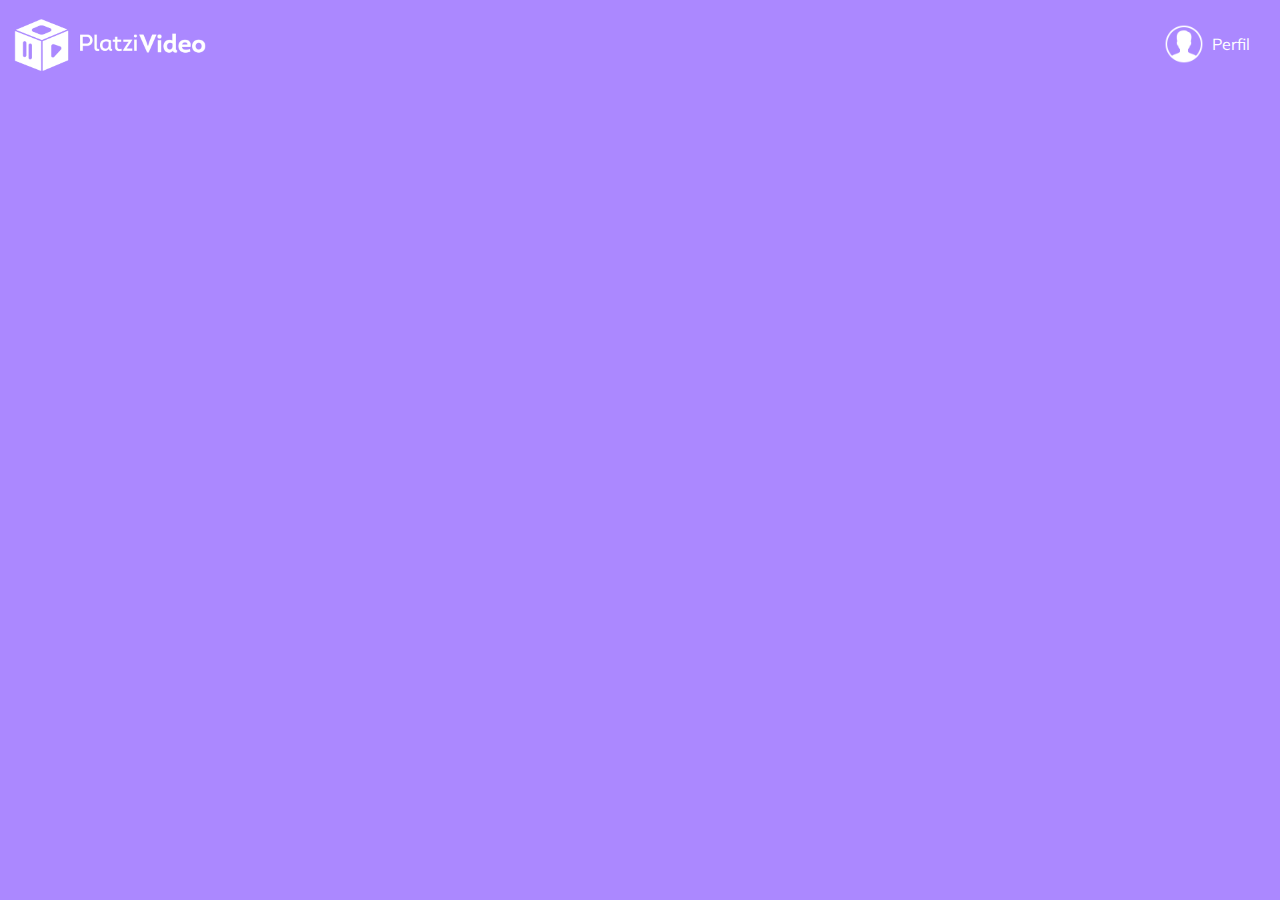
==== index.html @ ec13cbf6 "first commit" ====
<!DOCTYPE html>
<html lang="en">
    <head>
        <meta charset="UTF-8">
        <meta name="viewport" content="width=device-width, initial-scale=1.0">
        <title>Document</title>
        <link href="https://fonts.googleapis.com/css?family=Muli&display=swap" rel="stylesheet">
    </head>
    <style>
        body {
            font-family: 'Muli', sans-serif;
            margin: 0px;
            background-color: #AB88FF;
        }
        .header {
            background-color: #AB88FF;
            width: 100%;
            height: 80px;
            display: flex;
            justify-content: space-between;
            align-items: center;
        }
        .header__img {
            width: 200px;
            margin-top: 10px;
            margin-left: 10px;
        }
        .header__menu {
            margin-right: 30px;
        }
        
        .header__menu ul {
            display: none;
            list-style: none;
            padding: 0px;
            position: absolute;
            width: 100px;
            text-align: right;
        }
        .header__menu:hover ul, ul:hover{
            display: block;
        }
        .header__menu li {
            margin: 10px 0px;
        }
        .header__menu li a {
            color: #ffffff;
            text-decoration: none;
        }
        .header__menu li a:hover {
            text-decoration: underline;
        }
        .header__menu--profile {
            align-items: center;
            display: flex;
            margin-top: 8px;
        }
        .header__menu--profile img {
            margin-right: 8px;
            width: 40px;
            height: 40px;
        }
        .header__menu--profile p {
            margin: 0px;
            color: #ffffff;
        }
    </style>
    <body>
        <header class="header">
            <img class="header__img" src="img/logo-platzi-video-BW2.png" alt="Platzi Logo">
            <div class="header__menu">
                <div class="header__menu--profile">
                    <img src="img/user-icon.png" alt="User">
                    <p>Perfil</p>
                </div>
                <ul>
                    <li><a href="">Cuenta</a></li>
                    <li><a href="">Cerrar Sesión</a></li>
                </ul>
            </div>
        </header> 
    </body>
</html>
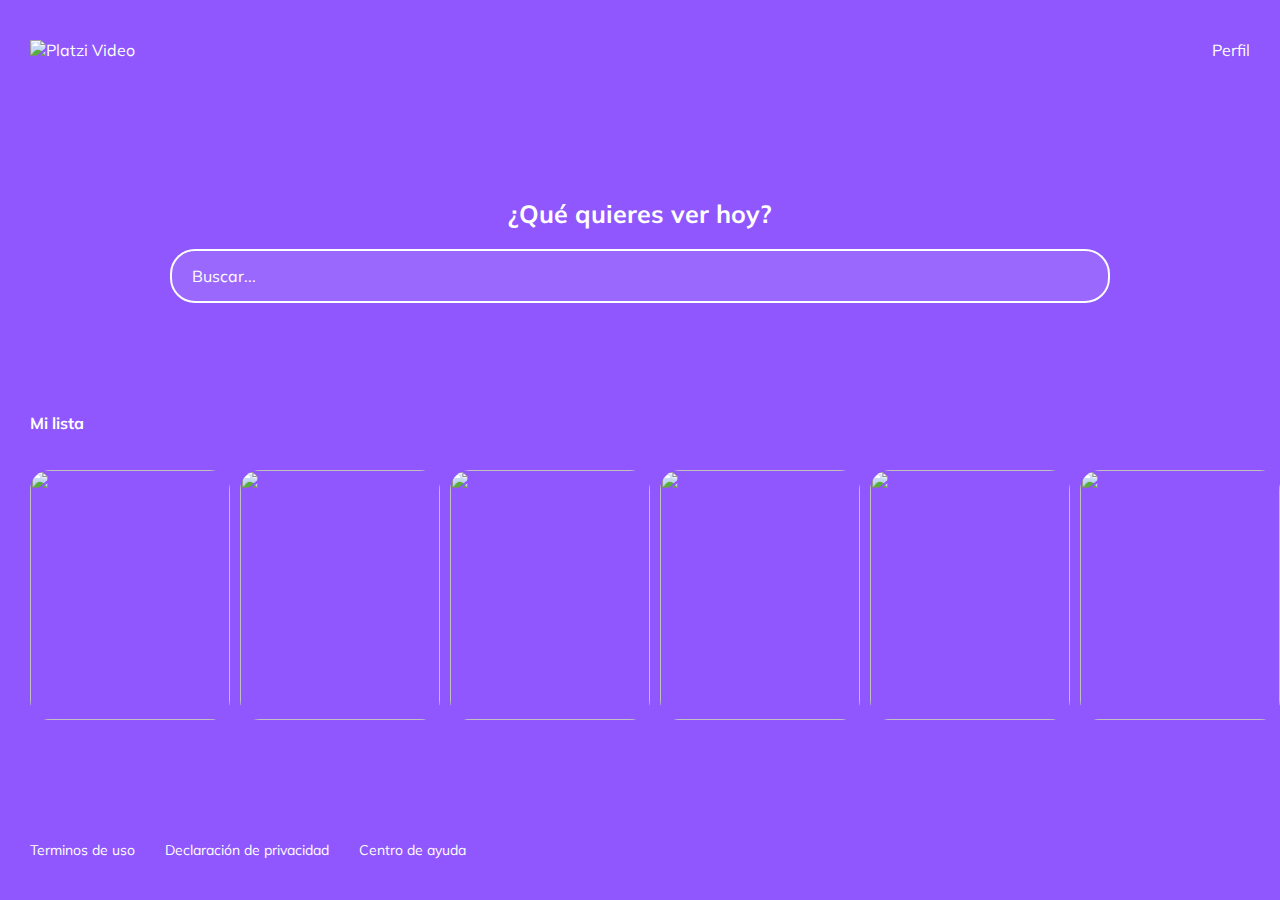
==== commit 77e2e137: "copiando y pegando" ====
--- a/index.html
+++ b/index.html
@@ -1,83 +1,144 @@
 <!DOCTYPE html>
 <html lang="en">
-    <head>
-        <meta charset="UTF-8">
-        <meta name="viewport" content="width=device-width, initial-scale=1.0">
-        <title>Document</title>
-        <link href="https://fonts.googleapis.com/css?family=Muli&display=swap" rel="stylesheet">
-    </head>
-    <style>
-        body {
-            font-family: 'Muli', sans-serif;
-            margin: 0px;
-            background-color: #AB88FF;
-        }
-        .header {
-            background-color: #AB88FF;
-            width: 100%;
-            height: 80px;
-            display: flex;
-            justify-content: space-between;
-            align-items: center;
-        }
-        .header__img {
-            width: 200px;
-            margin-top: 10px;
-            margin-left: 10px;
-        }
-        .header__menu {
-            margin-right: 30px;
-        }
-        
-        .header__menu ul {
-            display: none;
-            list-style: none;
-            padding: 0px;
-            position: absolute;
-            width: 100px;
-            text-align: right;
-        }
-        .header__menu:hover ul, ul:hover{
-            display: block;
-        }
-        .header__menu li {
-            margin: 10px 0px;
-        }
-        .header__menu li a {
-            color: #ffffff;
-            text-decoration: none;
-        }
-        .header__menu li a:hover {
-            text-decoration: underline;
-        }
-        .header__menu--profile {
-            align-items: center;
-            display: flex;
-            margin-top: 8px;
-        }
-        .header__menu--profile img {
-            margin-right: 8px;
-            width: 40px;
-            height: 40px;
-        }
-        .header__menu--profile p {
-            margin: 0px;
-            color: #ffffff;
-        }
-    </style>
-    <body>
-        <header class="header">
-            <img class="header__img" src="img/logo-platzi-video-BW2.png" alt="Platzi Logo">
-            <div class="header__menu">
-                <div class="header__menu--profile">
-                    <img src="img/user-icon.png" alt="User">
-                    <p>Perfil</p>
-                </div>
-                <ul>
-                    <li><a href="">Cuenta</a></li>
-                    <li><a href="">Cerrar Sesión</a></li>
-                </ul>
+<head>
+  <meta charset="UTF-8">
+  <meta name="viewport" content="width=device-width, initial-scale=1.0">
+  <meta http-equiv="X-UA-Compatible" content="ie=edge">
+  <!-- Font -->
+  <link href="https://fonts.googleapis.com/css?family=Muli&display=swap" rel="stylesheet">
+  <!-- Styles -->
+  <link rel="stylesheet" href="css/style.css">
+  <!-- Title -->
+  <title>Maquetación Principal</title>
+</head>
+<body>
+    <header class="header">
+      <img class="header__img" src="../assets/logo-platzi-video-BW2.png" alt="Platzi Video">
+      <div class="header__menu">
+        <div class="header__menu--profile">
+          <img src="./assets/user-icon.png" alt="">
+          <p>Perfil</p>
+        </div>
+        <ul>
+          <li><a href="/">Cuenta</a></li>
+          <li><a href="/">Cerrar Sesión</a></li>
+        </ul>
+      </div>
+    </header>
+
+    <section class="main">
+      <h2 class="main__title">¿Qué quieres ver hoy?</h2>
+      <input type="text" class="input" placeholder="Buscar...">
+    </section>
+
+    <h2 class="categories__title">Mi lista</h2>
+
+    <section class="carousel">
+      <div class="carousel__container">
+    
+        <div class="carousel-item">
+          <img class="carousel-item__img" src="https://images.pexels.com/photos/789822/pexels-photo-789822.jpeg?auto=format%2Ccompress&cs=tinysrgb&dpr=2&h=750&w=1260" alt=""  />
+          <div class="carousel-item__details">
+            <div>
+              <img class="carousel-item__details--img" src="./assets/play-icon.png" alt="Play Icon"> 
+              <img class="carousel-item__details--img" src="./assets/plus-icon.png" alt="Plus Icon"> 
             </div>
-        </header> 
-    </body>
+            <p class="carousel-item__details--title">Título descriptivo</p>
+            <p class="carousel-item__details--subtitle">2019 16+ 114 minutos</p>
+          </div>
+        </div>
+  
+        <div class="carousel-item">
+          <img class="carousel-item__img" src="https://images.pexels.com/photos/1427741/pexels-photo-1427741.jpeg?auto=format%2Ccompress&cs=tinysrgb&dpr=2&h=750&w=1260" alt=""  />
+          <div class="carousel-item__details">
+            <div>             
+              <img class="carousel-item__details--img" src="./assets/play-icon.png" alt="Play Icon">
+              <img class="carousel-item__details--img" src="./assets/plus-icon.png" alt="Plus Icon">
+            </div>
+            <p class="carousel-item__details--title">Título descriptivo</p>
+            <p class="carousel-item__details--subtitle">2019 16+ 114 minutos</p>
+          </div>
+        </div>
+  
+        <div class="carousel-item">
+          <img class="carousel-item__img" src="https://images.pexels.com/photos/705792/pexels-photo-705792.jpeg?auto=compress&cs=tinysrgb&dpr=2&w=500" alt=""  />
+          <div class="carousel-item__details">
+            <div>             
+              <img class="carousel-item__details--img" src="./assets/play-icon.png" alt="Play Icon">
+              <img class="carousel-item__details--img" src="./assets/plus-icon.png" alt="Plus Icon">
+            </div>
+            <p class="carousel-item__details--title">Título descriptivo</p>
+            <p class="carousel-item__details--subtitle">2019 16+ 114 minutos</p>
+          </div>
+        </div>
+  
+        <div class="carousel-item">
+          <img class="carousel-item__img" src="https://images.pexels.com/photos/904276/pexels-photo-904276.jpeg?auto=compress&cs=tinysrgb&dpr=2&w=500" alt=""  />
+          <div class="carousel-item__details">
+            <div>             
+              <img class="carousel-item__details--img" src="./assets/play-icon.png" alt="Play Icon">
+              <img class="carousel-item__details--img" src="./assets/plus-icon.png" alt="Plus Icon">
+            </div>
+            <p class="carousel-item__details--title">Título descriptivo</p>
+            <p class="carousel-item__details--subtitle">2019 16+ 114 minutos</p>
+          </div>
+        </div>
+  
+        <div class="carousel-item">
+          <img class="carousel-item__img" src="https://images.pexels.com/photos/1172207/pexels-photo-1172207.jpeg?auto=format%2Ccompress&cs=tinysrgb&dpr=2&w=500" alt=""  />
+          <div class="carousel-item__details">
+            <div>             
+              <img class="carousel-item__details--img" src="./assets/play-icon.png" alt="Play Icon">
+              <img class="carousel-item__details--img" src="./assets/plus-icon.png" alt="Plus Icon">
+            </div>
+            <p class="carousel-item__details--title">Título descriptivo</p>
+            <p class="carousel-item__details--subtitle">2019 16+ 114 minutos</p>
+          </div>
+        </div>
+  
+        <div class="carousel-item">
+          <img class="carousel-item__img" src="https://images.pexels.com/photos/233129/pexels-photo-233129.jpeg?auto=compress&cs=tinysrgb&dpr=2&w=500" alt=""  />
+          <div class="carousel-item__details">
+            <div>             
+              <img class="carousel-item__details--img" src="./assets/play-icon.png" alt="Play Icon">
+              <img class="carousel-item__details--img" src="./assets/plus-icon.png" alt="Plus Icon">
+            </div>
+            <p class="carousel-item__details--title">Título descriptivo</p>
+            <p class="carousel-item__details--subtitle">2019 16+ 114 minutos</p>
+          </div>
+        </div>
+  
+        <div class="carousel-item">
+          <img class="carousel-item__img" src="https://images.pexels.com/photos/1666779/pexels-photo-1666779.jpeg?auto=compress&cs=tinysrgb&dpr=2&h=750&w=1260" alt=""  />
+          <div class="carousel-item__details">
+            <div>             
+              <img class="carousel-item__details--img" src="./assets/play-icon.png" alt="Play Icon">
+              <img class="carousel-item__details--img" src="./assets/plus-icon.png" alt="Plus Icon">
+            </div>
+            <p class="carousel-item__details--title">Título descriptivo</p>
+            <p class="carousel-item__details--subtitle">2019 16+ 114 minutos</p>
+          </div>
+        </div>
+  
+        <div class="carousel-item">
+          <img class="carousel-item__img" src="https://images.pexels.com/photos/413879/pexels-photo-413879.jpeg?auto=format%2Ccompress&cs=tinysrgb&dpr=2&h=750&w=1260" alt=""  />
+          <div class="carousel-item__details">
+            <div>             
+              <img class="carousel-item__details--img" src="./assets/play-icon.png" alt="Play Icon">
+              <img class="carousel-item__details--img" src="./assets/plus-icon.png" alt="Plus Icon">
+            </div>
+            <p class="carousel-item__details--title">Título descriptivo</p>
+            <p class="carousel-item__details--subtitle">2019 16+ 114 minutos</p>
+          </div>
+        </div>
+  
+      </div>
+    </section>
+
+    <footer class="footer">
+      <a href="/">Terminos de uso</a>
+      <a href="/">Declaración de privacidad</a>
+      <a href="/">Centro de ayuda</a>
+    </footer>
+</body>
 </html>--- a/css/style.css
+++ b/css/style.css
@@ -0,0 +1,224 @@
+body {
+    margin: 0;
+    font-family: 'Muli', sans-serif;
+    background: #8f57fd;
+  }
+  
+  .header {
+    align-items: center;
+    background: #8f57fd;
+    color: white;
+    display: flex;
+    height: 100px;
+    justify-content: space-between;
+    top: 0px;
+    width: 100%;
+  }
+  
+  .header__img {
+    margin-left: 30px;
+    width: 200px;
+  }
+  
+  .header__menu {
+      margin-right: 30px;
+  }
+  
+  .header__menu ul {
+    display: none;
+    list-style: none;
+    margin: 0px 0px 0px -14px;
+    padding: 0px;
+    position: absolute;
+    width: 100px;
+    text-align: right;
+  }
+  
+  .header__menu:hover ul, ul:hover {
+      display: block;
+  }
+  
+  .header__menu li {
+    margin: 10px 0px;
+  }
+  
+  .header__menu li a {
+    color: white;
+    text-decoration: none;
+  }
+  
+  .header__menu li a:hover {
+    text-decoration: underline;
+  }
+  
+  .header__menu--profile {
+    align-items: center;
+    display: flex;
+    cursor: pointer;
+  }
+  
+  .header__menu--profile img {
+    margin-right: 8px;
+    width: 40px;
+  }
+  
+  .main {
+    display: flex;
+    align-items: center;
+    justify-content: center;
+    flex-direction: column;
+    height: 300px;
+    border-radius: 0px 0px 40px 40px;
+  }
+  
+  .main__title {
+    color: white;
+    font-size: 25px;
+  }
+  
+  .categories__title {
+    color: white;
+    font-size: 16px;
+    position: absolute;
+    padding-left: 30px;
+    width: 100%;
+  }
+  
+  .carousel {
+    overflow: scroll;
+    padding-left: 30px;
+    width: 100%;
+    position: relative;
+  }
+  
+  .carousel__container {
+    transition: 450ms -webkit-transform;
+    transition: 450ms transform;
+    transition: 450ms transform, 450ms -webkit-transform;
+    font-size: 0;
+    white-space: nowrap;
+    margin: 70px 0px;
+    padding-bottom: 10px;
+  }
+  
+  .carousel__container:hover .carousel-item {
+    opacity: 0.3;
+  }
+  
+  .carousel__container:hover .carousel-item:hover {
+    -webkit-transform: scale(1.5);
+            transform: scale(1.5);
+    opacity: 1;
+  }
+  
+  .carousel-item {
+    border-radius: 20px;
+    overflow: hidden;
+    position: relative;
+    display: inline-block;
+    width: 200px;
+    height: 250px;
+    margin-right: 10px;
+    font-size: 20px;
+    cursor: pointer;
+    transition: 450ms all;
+    -webkit-transform-origin: center left;
+            transform-origin: center left;
+  }
+  
+  .carousel-item:hover ~ .carousel-item {
+    -webkit-transform: translate3d(100px, 0, 0);
+            transform: translate3d(100px, 0, 0);
+  }
+  
+  .carousel-item__img {
+    width: 200px;
+    height: 250px;
+    -o-object-fit: cover;
+       object-fit: cover;
+  }
+  
+  .carousel-item__details {
+    align-items: flex-start;
+    background: linear-gradient(to top, rgba(0,0,0,0.9) 0%, rgba(0,0,0,0) 100%);
+    bottom: 0;
+    display: flex;
+    font-size: 10px;
+    flex-direction: column;
+    justify-content: flex-end;
+    left: 0;
+    opacity: 0;
+    transition: 450ms opacity;
+    padding: 10px;
+    position: absolute;
+    right: 0;
+    top: 0;
+  }
+  
+  .carousel-item__details--img {
+    width: 20px;
+  }
+  
+  .carousel-item:hover .carousel-item__details {
+    opacity: 1;
+  }
+  
+  .carousel-item__details--title {
+    color: white;
+    margin: 5px 0px 0px 0px;
+  }
+  
+  .carousel-item__details--subtitle {
+    color: white;
+    font-size: 8px;
+    margin: 3px 0px;
+  }
+  
+  .footer {
+    align-items: center;
+    background-color: #8f57fd;
+    display: flex;
+    height: 100px;
+    width: 100%;
+  }
+  
+  .footer a {
+    color: white;
+    cursor: pointer;
+    font-size: 14px;
+    padding-left: 30px;
+    text-decoration: none;
+  }
+  
+  .footer a:hover {
+    text-decoration: underline;
+  }
+  
+  .input {
+    background-color: rgba(255,255,255,0.1);
+    border: 2px solid white;
+    border-radius: 25px;
+    color: white;
+    font-family: 'Muli', sans-serif;
+    font-size: 16px;
+    height: 50px;
+    margin-bottom: 20px;
+    outline: none;
+    padding: 0px 20px;
+    width: 70%;
+  }
+  
+  ::placeholder {
+    color: white;
+  }
+  
+  @media only screen and (max-width: 600px) {
+    .main__description--title {
+      font-size: 30px;
+    }
+  
+    .footer {
+      align-items: flex-start;
+      flex-direction: column;
+    }
+  }